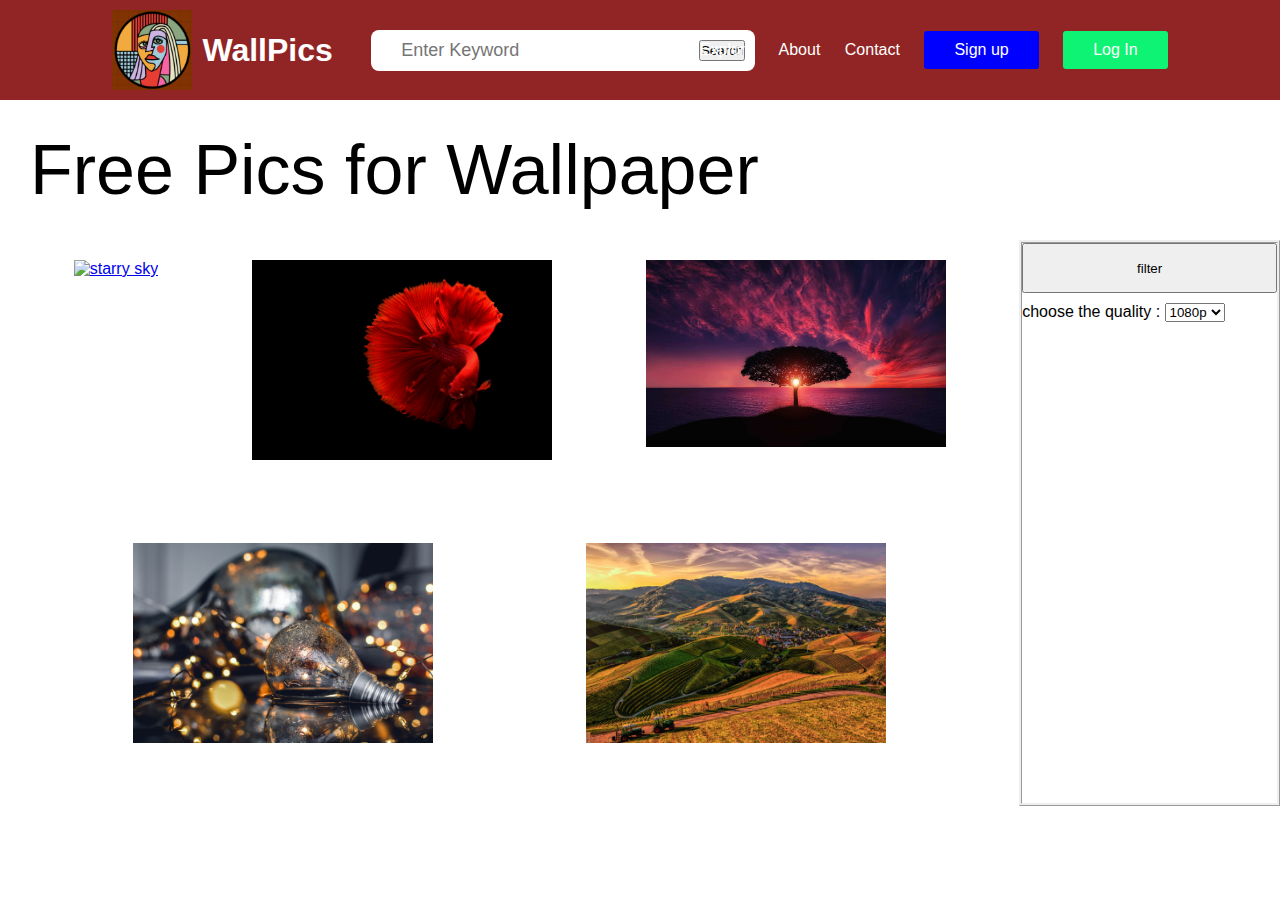
==== index.html @ d5b541eb "new" ====
<!DOCTYPE html>
<html lang="en">
<head>
    <meta charset="UTF-8">
    <meta http-equiv="X-UA-Compatible" content="IE=edge">
    <meta name="viewport" content="width=device-width, initial-scale=1.0">
    <title>Document</title>
    <link rel="stylesheet" href="css/index style.css">
</head>
<body>
    
    <!--header goes here-->

    <div class="header">

        <nav>
        <img class="logo" src="image/Logo.png" alt="logo">
        <div class="company-name"><h1 >WallPics</h1></div>
<div class="search">
        <form action="" >
            <input type="text" placeholder="Enter Keyword">
            <button type="submit">Search</button>
        </form>
</div>
         <ul class="nav-links">
           <li><a  href="">Home</a></li>
           <li><a  href="">Explore</a></li>
           <li><a  href="">About</a></li>
           <li><a  href="">Contact</a></li>
           <li class="sign">Sign up</li>
           <li class="log-in">Log In</li>
          </ul>
        
        </nav>   
    </div>


    <!--contents goes here -->

    <p class="big_name">Free Pics for Wallpaper</p>

    <div class="body-parent">
        <div class="images">
        
         <div>   
            <a href="image/starry sky.jpg"><img src="image/starry sky.jpg" alt="starry sky"></a>
         </div>

         <div> 
            <a href="image/red fish.jpg"><img src="image/red fish.jpg" alt=""></a>
         </div>

         <div> 
            <a href="image/The tree.jpg"><img src="image/The tree.jpg" alt=""></a>
         </div>

         <div> 
            <a href="image/Fantasy bulb.jpg"><img src="image/Fantasy bulb.jpg" alt=""></a>
         </div>

         <div> 
            <a href="image/green landscape.jpg"><img src="image/green landscape.jpg" alt=""></a>
         </div>

        </div>

        <div class="filter">
            <button id="filter" type="submit">filter</button>
            <label for="quality">choose the quality :
                <select id="quality">
                 <option value="HD">1080p</option>
                 <option value="2k">2K</option>
                 <option value="4k">4K</option>
                 <option value="8k">8K</option>
            </label>
        </div>


    </div>
    
</body>
</html>
---- css/index style.css ----
* {
    margin: 0;
    padding: 0;
    font-family: "poppins", sans-serif;
    box-sizing: border-box;
    max-width: 1500px;
}



.header {
   height: 100px;
   width: 100%;
   padding: 0 8%;
   background: #912525;
   position: relative;
}

/*.nav-header {
   display: flex;
   flex-wrap: nowrap;
   justify-content: space-evenly;
} */

nav {
    display: flex;
    align-items: center;
    justify-content: space-between;
    width: auto;
} 

.logo {
    width: 100px;
    height: 100px;
    padding: 10px;
    
}

.company-name {
   color: #fff;
   left: 28%;
   flex: 1;
}

.nav-links {
    padding: 28px 0;
}

.search {
    position: absolute;
    left: 29%;
    width: 30%;
    max-width: 40%px;
    margin: auto;  
}

.nav-links li {
      display: inline-block;
      margin: 0 10px;
}

.nav-links li a {
    text-decoration: none;
    color: #fff;
    padding: 5px 0;
    position: relative;
}

.nav-links li a::after {
    content: '';
    background: #ff3d00;
    width: 0;
    height: 2px;
    position: absolute;
    bottom: 0;
    left: 0;
    transition: width 0.5s;
}

.nav-links li a:hover::after {
    width: 100%;
}

.sign {
    background: blue;
    color: #fff;
    padding: 10px 30px;
    border-radius: 3px;
    cursor: pointer;
}

.log-in {
    background: rgb(15, 243, 117);
    color: #fff;
    padding: 10px 30px;
    border-radius: 3px;
    cursor: pointer;
}

.search form {
    background: #fff;
    padding: 10px;
    border-radius: 8px;
    display: flex;
}

.search form input {
    flex: 1;
    border: none;
    outline: none;
    padding: 0 20px;
    font-size: 18px;
}

/* content css */

.big_name {
    font-size: 70px;
    font-family: 'Gill Sans', 'Gill Sans MT', Calibri, 'Trebuchet MS', sans-serif;
    margin: 30px 30px;
}

.body-parent {
    background: #ff3d00;
    display: flex;
    width: auto;
    justify-content: space-between;
}

.images {
   background-color: #fff;
   display: flex;
   flex-direction: row;
   flex: 8;
   justify-content: space-evenly;
   border: 5px;
   flex-wrap: wrap;
}

.images a:hover {
    opacity: 0.8;
}

.images img {
    max-width: 300px;
    max-height: 250px;
    flex-wrap: wrap;
    margin: 20px;
}

.filter {
    background: #fff;
    flex: 2;
    border-style: ridge;
    display: grid;
    grid-template-rows: 50px 500px;
    grid-gap: 10px;
}

.filter option {
    margin: 25px;
}
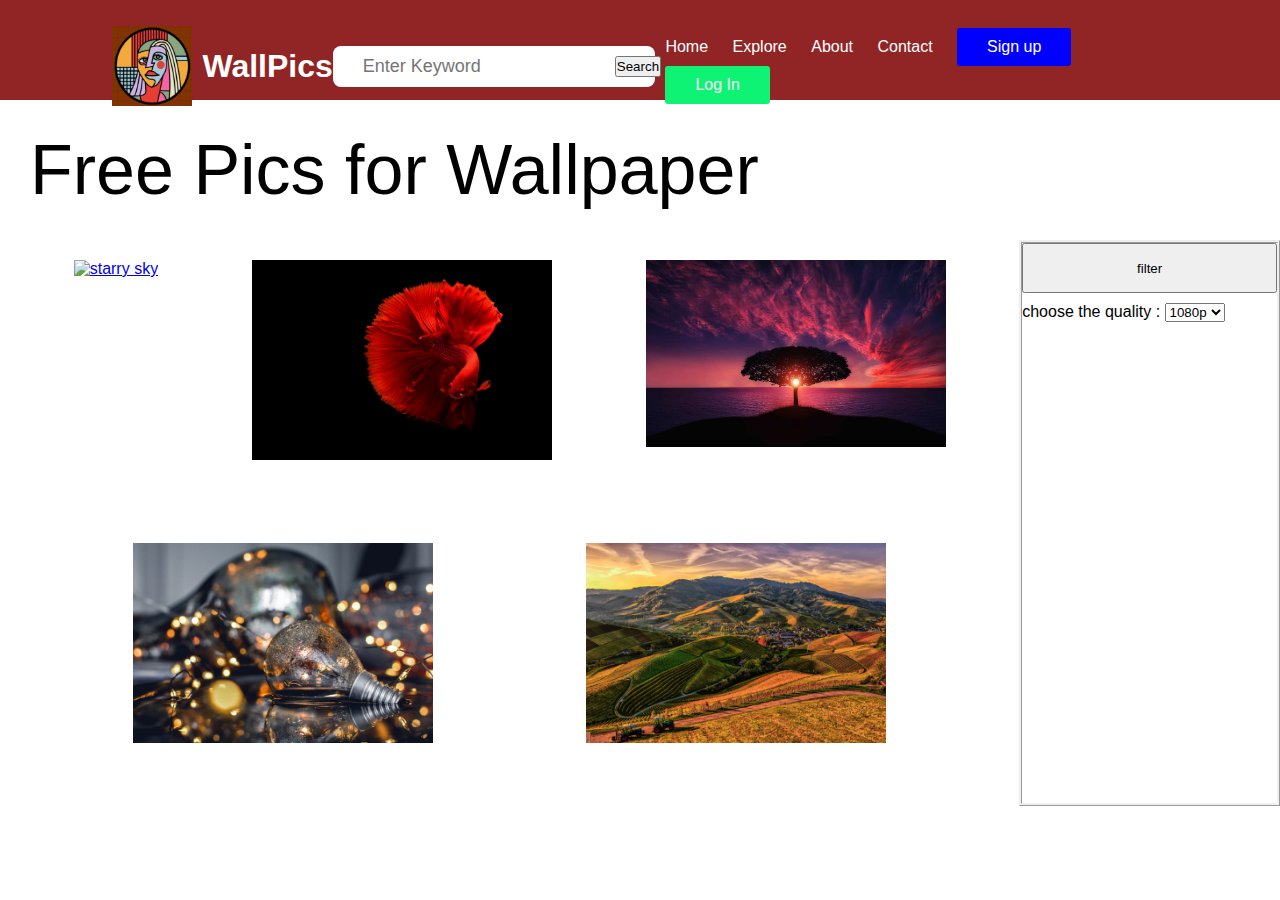
==== commit 62e8cd9b: "new" ====
--- a/index.html
+++ b/index.html
@@ -74,9 +74,51 @@
                  <option value="8k">8K</option>
             </label>
         </div>
+</div>
+    
+<footer class="footer">
+    <div class="container">
+        <div class="row">
+            <div class="footer-col">
+                <h4>company</h4>
+                <ul>
+                    <li><a href="#">about us</a></li>
+                    <li><a href="#">our services</a></li>
+                    <li><a href="#">privacy policy</a></li>
+                    <li><a href="#">affiliate program</a></li>
+                </ul>
+            </div>
+            <div class="footer-col">
+                <h4>get help</h4>
+                <ul>
+                    <li><a href="#">FAQ</a></li>
+                    <li><a href="#">shipping</a></li>
+                    <li><a href="#">returns</a></li>
+                    <li><a href="#">order status</a></li>
+                    <li><a href="#">payment options</a></li>
+                </ul>
+            </div>
+            <div class="footer-col">
+                <h4>online shop</h4>
+                <ul>
+                    <li><a href="#">watch</a></li>
+                    <li><a href="#">bag</a></li>
+                    <li><a href="#">shoes</a></li>
+                    <li><a href="#">dress</a></li>
+                </ul>
+            </div>
+            <div class="footer-col">
+                <h4>follow us</h4>
+                <div class="social-links">
+                    <a href="#"><i class="fab fa-facebook-f"></i></a>
+                    <a href="#"><i class="fab fa-twitter"></i></a>
+                    <a href="#"><i class="fab fa-instagram"></i></a>
+                    <a href="#"><i class="fab fa-linkedin-in"></i></a>
+                </div>
+            </div>
+        </div>
+    </div>
+</footer>
 
-
-    </div>
-    
 </body>
 </html>--- a/css/index style.css
+++ b/css/index style.css
@@ -6,27 +6,26 @@
     max-width: 1500px;
 }
 
-
+body {
+    align-self: center;
+}
 
 .header {
    height: 100px;
    width: 100%;
    padding: 0 8%;
    background: #912525;
-   position: relative;
+   position: sticky;
+   
 }
 
-/*.nav-header {
-   display: flex;
-   flex-wrap: nowrap;
-   justify-content: space-evenly;
-} */
 
 nav {
     display: flex;
     align-items: center;
     justify-content: space-between;
     width: auto;
+    flex-wrap: nowrap;
 } 
 
 .logo {
@@ -47,11 +46,9 @@
 }
 
 .search {
-    position: absolute;
-    left: 29%;
+    left: 10%;
     width: 30%;
-    max-width: 40%px;
-    margin: auto;  
+    flex: 3;
 }
 
 .nav-links li {
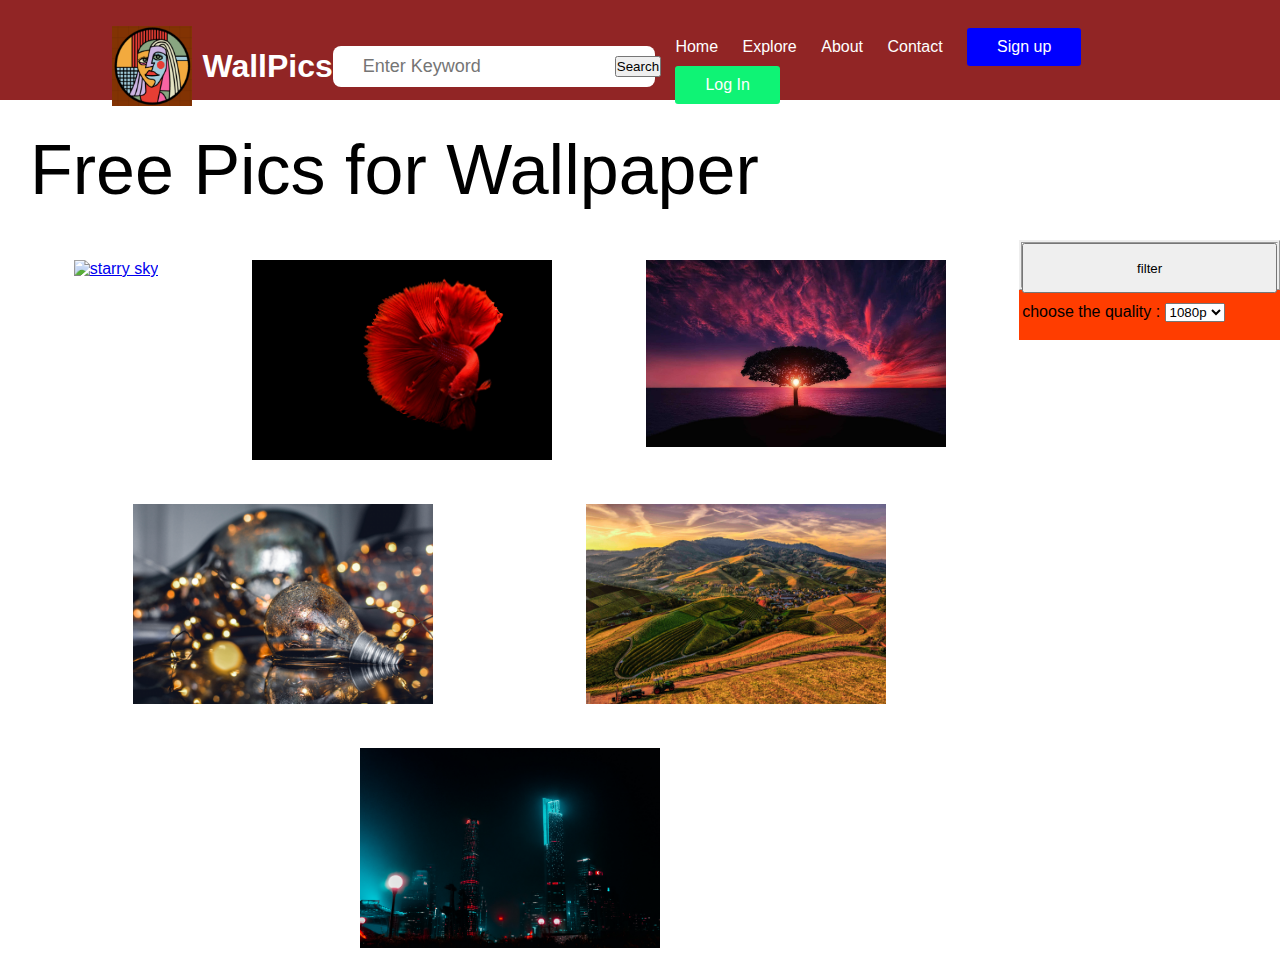
==== commit fc2cc7df: "almost final update" ====
--- a/index.html
+++ b/index.html
@@ -4,7 +4,7 @@
     <meta charset="UTF-8">
     <meta http-equiv="X-UA-Compatible" content="IE=edge">
     <meta name="viewport" content="width=device-width, initial-scale=1.0">
-    <title>Document</title>
+    <title>WallPics - free Wallpaper</title>
     <link rel="stylesheet" href="css/index style.css">
 </head>
 <body>
@@ -61,6 +61,10 @@
          <div> 
             <a href="image/green landscape.jpg"><img src="image/green landscape.jpg" alt=""></a>
          </div>
+          
+         <div> 
+            <a href="image/night city.jpg"><img src="image/night city.jpg" alt=""></a>
+         </div>
 
         </div>
 
@@ -76,10 +80,15 @@
         </div>
 </div>
     
-<footer class="footer">
-    <div class="container">
-        <div class="row">
-            <div class="footer-col">
+<!--footer goes here -->
+
+
+<h1>heloooooooooooooo</h1>
+<h1>heloooooooooooooo</h1>
+<h1>heloooooooooooooo</h1>
+<h1>heloooooooooooooo</h1>
+
+ <!--<div class="footer">
                 <h4>company</h4>
                 <ul>
                     <li><a href="#">about us</a></li>
@@ -87,6 +96,7 @@
                     <li><a href="#">privacy policy</a></li>
                     <li><a href="#">affiliate program</a></li>
                 </ul>
+         <div>
             </div>
             <div class="footer-col">
                 <h4>get help</h4>
@@ -119,6 +129,7 @@
         </div>
     </div>
 </footer>
-
+-->
+   
 </body>
 </html>--- a/css/index style.css
+++ b/css/index style.css
@@ -6,9 +6,7 @@
     max-width: 1500px;
 }
 
-body {
-    align-self: center;
-}
+
 
 .header {
    height: 100px;
@@ -43,6 +41,7 @@
 
 .nav-links {
     padding: 28px 0;
+    padding-left: 10px;
 }
 
 .search {
@@ -54,6 +53,7 @@
 .nav-links li {
       display: inline-block;
       margin: 0 10px;
+      
 }
 
 .nav-links li a {
@@ -121,6 +121,7 @@
     background: #ff3d00;
     display: flex;
     width: auto;
+    height: 100px;
     justify-content: space-between;
 }
 
@@ -132,6 +133,7 @@
    justify-content: space-evenly;
    border: 5px;
    flex-wrap: wrap;
+   height: 100px;
 }
 
 .images a:hover {
@@ -152,9 +154,16 @@
     display: grid;
     grid-template-rows: 50px 500px;
     grid-gap: 10px;
+    height: 50px;
 }
 
 .filter option {
     margin: 25px;
 }
 
+
+
+
+/* footer */
+
+
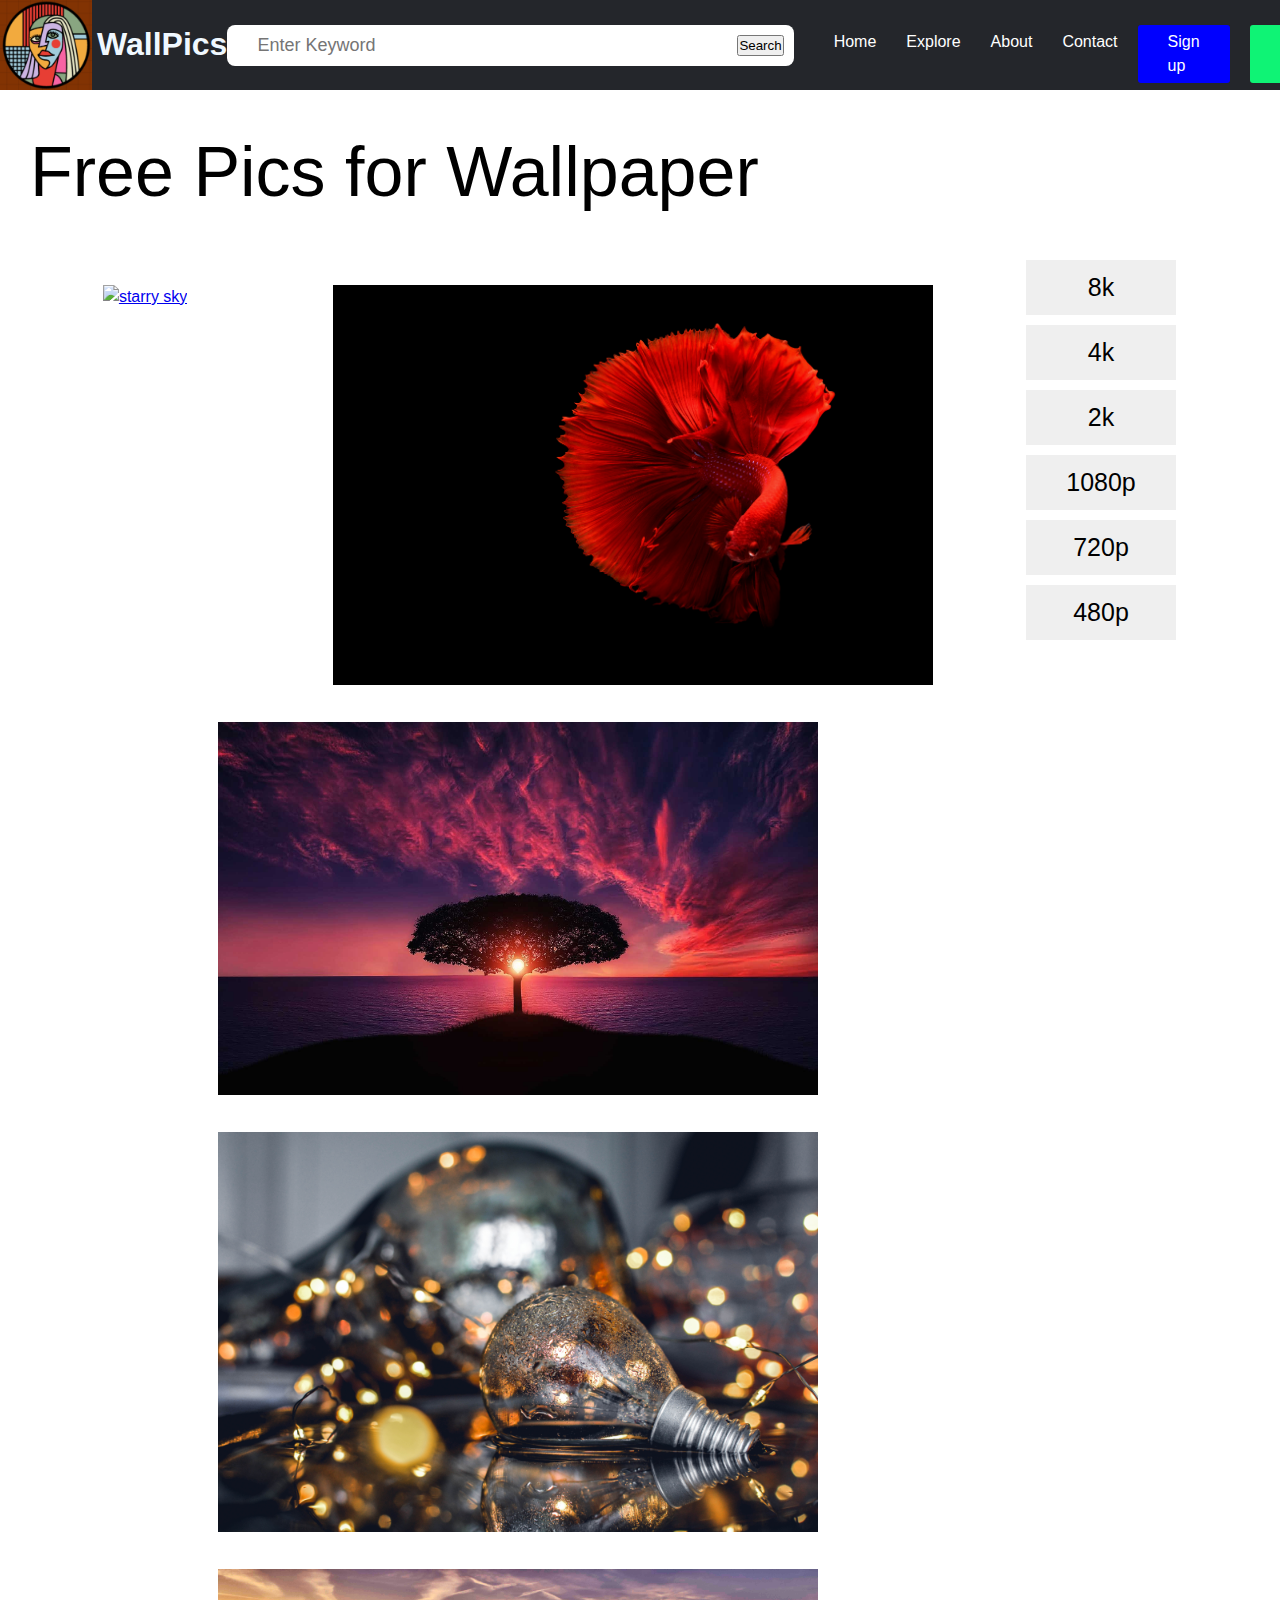
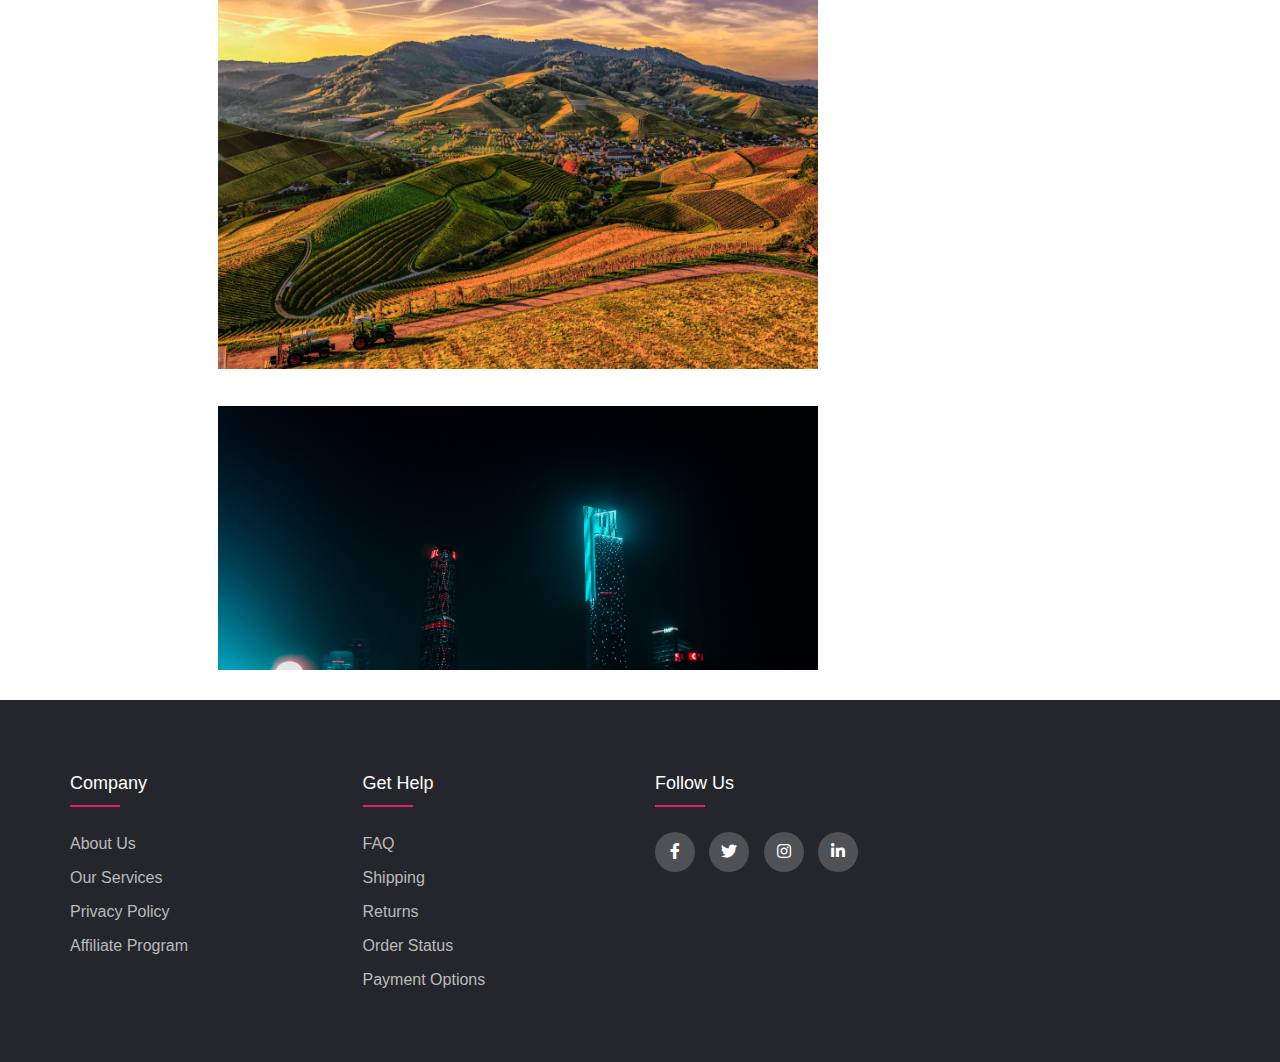
==== commit 2721f4e5: "index html done" ====
--- a/index.html
+++ b/index.html
@@ -1,135 +1,164 @@
 <!DOCTYPE html>
 <html lang="en">
 <head>
-    <meta charset="UTF-8">
-    <meta http-equiv="X-UA-Compatible" content="IE=edge">
-    <meta name="viewport" content="width=device-width, initial-scale=1.0">
-    <title>WallPics - free Wallpaper</title>
-    <link rel="stylesheet" href="css/index style.css">
+  <title>Footer Design</title>
+  <meta charset="utf-8">
+  <meta name="viewport" content="width=device-width, initial-scale=1">
+  <link rel="stylesheet" href="css/new.css">
+  <link rel="stylesheet" type="text/css" href="https://cdnjs.cloudflare.com/ajax/libs/font-awesome/5.15.1/css/all.min.css">
 </head>
 <body>
-    
-    <!--header goes here-->
+      
+	<!-- html for header-->
+	   <div class="header">
 
-    <div class="header">
+		<div class="logo">
+			<img class="logo" src="image/Logo.png" alt="logo"><h1 >  WallPics</h1>
+		</div>
 
-        <nav>
-        <img class="logo" src="image/Logo.png" alt="logo">
-        <div class="company-name"><h1 >WallPics</h1></div>
-<div class="search">
-        <form action="" >
-            <input type="text" placeholder="Enter Keyword">
-            <button type="submit">Search</button>
-        </form>
-</div>
-         <ul class="nav-links">
-           <li><a  href="">Home</a></li>
-           <li><a  href="">Explore</a></li>
-           <li><a  href="">About</a></li>
-           <li><a  href="">Contact</a></li>
-           <li class="sign">Sign up</li>
-           <li class="log-in">Log In</li>
-          </ul>
-        
-        </nav>   
-    </div>
+		<div class="company-name">
+			
+		</div>
+		
+		<div class="search">
+			<form action="" >
+				<input type="text" placeholder="Enter Keyword">
+				<button type="submit">Search</button>
+			</form>
+		</div>
+
+		<div class="nav-links">
+			<ul class="nav-links">
+				<li><a  href="">Home</a></li>
+				<li><a  href="">Explore</a></li>
+				<li><a  href="">About</a></li>
+				<li><a  href="">Contact</a></li>
+				</ul>
+			   
+		</div>
+
+		<div>
+			<ul class="log">
+				<li class="sign">Sign up</li>
+				<li class="log-in">Log In</li>
+			</ul>
+		</div>
 
 
-    <!--contents goes here -->
-
-    <p class="big_name">Free Pics for Wallpaper</p>
-
-    <div class="body-parent">
-        <div class="images">
-        
-         <div>   
-            <a href="image/starry sky.jpg"><img src="image/starry sky.jpg" alt="starry sky"></a>
-         </div>
-
-         <div> 
-            <a href="image/red fish.jpg"><img src="image/red fish.jpg" alt=""></a>
-         </div>
-
-         <div> 
-            <a href="image/The tree.jpg"><img src="image/The tree.jpg" alt=""></a>
-         </div>
-
-         <div> 
-            <a href="image/Fantasy bulb.jpg"><img src="image/Fantasy bulb.jpg" alt=""></a>
-         </div>
-
-         <div> 
-            <a href="image/green landscape.jpg"><img src="image/green landscape.jpg" alt=""></a>
-         </div>
-          
-         <div> 
-            <a href="image/night city.jpg"><img src="image/night city.jpg" alt=""></a>
-         </div>
-
-        </div>
-
-        <div class="filter">
-            <button id="filter" type="submit">filter</button>
-            <label for="quality">choose the quality :
-                <select id="quality">
-                 <option value="HD">1080p</option>
-                 <option value="2k">2K</option>
-                 <option value="4k">4K</option>
-                 <option value="8k">8K</option>
-            </label>
-        </div>
-</div>
-    
-<!--footer goes here -->
 
 
-<h1>heloooooooooooooo</h1>
-<h1>heloooooooooooooo</h1>
-<h1>heloooooooooooooo</h1>
-<h1>heloooooooooooooo</h1>
 
- <!--<div class="footer">
-                <h4>company</h4>
-                <ul>
-                    <li><a href="#">about us</a></li>
-                    <li><a href="#">our services</a></li>
-                    <li><a href="#">privacy policy</a></li>
-                    <li><a href="#">affiliate program</a></li>
-                </ul>
-         <div>
-            </div>
-            <div class="footer-col">
-                <h4>get help</h4>
-                <ul>
-                    <li><a href="#">FAQ</a></li>
-                    <li><a href="#">shipping</a></li>
-                    <li><a href="#">returns</a></li>
-                    <li><a href="#">order status</a></li>
-                    <li><a href="#">payment options</a></li>
-                </ul>
-            </div>
-            <div class="footer-col">
-                <h4>online shop</h4>
-                <ul>
-                    <li><a href="#">watch</a></li>
-                    <li><a href="#">bag</a></li>
-                    <li><a href="#">shoes</a></li>
-                    <li><a href="#">dress</a></li>
-                </ul>
-            </div>
-            <div class="footer-col">
-                <h4>follow us</h4>
-                <div class="social-links">
-                    <a href="#"><i class="fab fa-facebook-f"></i></a>
-                    <a href="#"><i class="fab fa-twitter"></i></a>
-                    <a href="#"><i class="fab fa-instagram"></i></a>
-                    <a href="#"><i class="fab fa-linkedin-in"></i></a>
-                </div>
-            </div>
-        </div>
-    </div>
-</footer>
--->
-   
+
+
+
+
+
+
+	   </div>
+
+
+
+<!-- html for body content-->
+ 
+<p class="big_name">Free Pics for Wallpaper</p>
+
+      <div class="body-parent">
+
+		<div class="image-gallery">
+			<div>   
+				<a href="image/starry sky.jpg"><img src="image/starry sky.jpg" alt="starry sky"></a>
+			 </div>
+	
+			 <div> 
+				<a href="image/red fish.jpg"><img src="image/red fish.jpg" alt=""></a>
+			 </div>
+	
+			 <div> 
+				<a href="image/The tree.jpg"><img src="image/The tree.jpg" alt=""></a>
+			 </div>
+
+			 <div> 
+				<a href="image/Fantasy bulb.jpg"><img src="image/Fantasy bulb.jpg" alt=""></a>
+			 </div>
+	
+			 <div> 
+				<a href="image/green landscape.jpg"><img src="image/green landscape.jpg" alt=""></a>
+			 </div>
+			  
+			 <div> 
+				<a href="image/night city.jpg"><img src="image/night city.jpg" alt=""></a>
+			 </div>
+	
+	
+		</div>
+
+		<div class="filter">
+            <button>8k</button>
+			<button>4k</button>
+			<button>2k</button>
+			<button>1080p</button>
+			<button>720p</button>
+			<button>480p</button>
+		</div>
+
+
+
+
+
+
+
+
+
+
+
+
+
+
+
+
+
+	  </div>
+
+
+
+
+
+
+<!-- html for footer-->
+   <footer class="footer">
+  	 <div class="container">
+  	 	<div class="row">
+  	 		<div class="footer-col">
+  	 			<h4>company</h4>
+  	 			<ul>
+  	 				<li><a href="#">about us</a></li>
+  	 				<li><a href="#">our services</a></li>
+  	 				<li><a href="#">privacy policy</a></li>
+  	 				<li><a href="#">affiliate program</a></li>
+  	 			</ul>
+  	 		</div>
+  	 		<div class="footer-col">
+  	 			<h4>get help</h4>
+  	 			<ul>
+  	 				<li><a href="#">FAQ</a></li>
+  	 				<li><a href="#">shipping</a></li>
+  	 				<li><a href="#">returns</a></li>
+  	 				<li><a href="#">order status</a></li>
+  	 				<li><a href="#">payment options</a></li>
+  	 			</ul>
+  	 		</div>
+  	 		<div class="footer-col">
+  	 			<h4>follow us</h4>
+  	 			<div class="social-links">
+  	 				<a href="#"><i class="fab fa-facebook-f"></i></a>
+  	 				<a href="#"><i class="fab fa-twitter"></i></a>
+  	 				<a href="#"><i class="fab fa-instagram"></i></a>
+  	 				<a href="#"><i class="fab fa-linkedin-in"></i></a>
+  	 			</div>
+  	 		</div>
+  	 	</div>
+  	 </div>
+  </footer>
+
 </body>
-</html>+</html>
--- a/css/new.css
+++ b/css/new.css
@@ -0,0 +1,265 @@
+html, body {
+    margin: 0;
+    padding: 0;
+    height: 100vh;
+    width: 100%;
+    
+}
+
+
+.header {
+    background: #24262b;
+    height: 90px;
+    display: flex;
+    justify-content: space-around;
+    box-sizing: border-box;
+}
+
+.logo {
+    height: 90px;
+    display: flex;
+    
+}
+
+.logo h1 {
+   color: aliceblue;
+   padding-top: 20px; 
+   padding-left: 5px;
+}
+
+.search {
+   padding-top: 25px;
+   
+}
+
+.search form {
+    background: #fff;
+    padding: 10px;
+    border-radius: 8px;
+    display: flex;
+     
+}
+
+.search form input {
+    border: none;
+    outline: none;
+    padding: 0 20px;
+    font-size: 18px;
+    width: 500px;
+}
+
+.nav-links {
+    color: #fff;
+    display: flex;
+    padding-left: 10px;
+    padding-top: 15px;
+}
+
+.nav-links li {
+    display: inline-block;
+    margin: 0 10px;
+}
+
+.nav-links li a {
+  text-decoration: none;
+  color: #fff;
+  padding: 5px 0;
+  position: relative;
+}
+
+.nav-links li {
+    padding-left: 10px;
+}
+
+.nav-links li a::after {
+  content: '';
+  background: #ff3d00;
+  width: 0;
+  height: 2px;
+  position: absolute;
+  bottom: 0;
+  left: 0;
+  transition: width 0.5s;
+}
+
+.nav-links li a:hover::after {
+    width: 100%;
+}
+
+.log {
+    display: flex;
+    padding-left: 0;
+    padding-top: 25px;
+}
+
+.log li {
+    display: inline-block;
+    margin: 0 10px;
+}
+
+.sign {
+    background: blue;
+    color: #fff;
+    padding: 5px 30px;
+    border-radius: 3px;
+    cursor: pointer;
+}
+
+.log-in {
+    background: rgb(15, 243, 117);
+    color: #fff;
+    padding: 5px 30px;
+    border-radius: 3px;
+    cursor: pointer;
+}
+
+/* css for the body content goes here */
+
+.big_name {
+    font-size: 70px;
+    font-family: 'Gill Sans', 'Gill Sans MT', Calibri, 'Trebuchet MS', sans-serif;
+    margin: 30px 30px;
+}
+
+.body-parent {
+    display: flex;
+    box-sizing: border-box;
+    min-height: 1000px;
+    max-height: 3000px;
+    justify-content: space-between;
+    margin: 15px 15px;
+}
+
+.image-gallery {
+    max-height: 2000px;
+    width: 80%;
+    display: flex;
+    flex-wrap: wrap;
+    flex-direction: row;
+    margin: 15px 15px;
+    overflow: hidden;
+    justify-content: space-around;
+    border-radius: 10px;
+}
+
+.image-gallery img {
+    max-width: 600px;
+    max-height: 600px;
+    margin: 15px 25px;
+}
+
+.filter {
+    background: #fff;
+    max-height: 300px;
+    width: 20%;
+    display: flex;
+    flex-wrap: wrap;
+    padding: 30px auto;
+}
+
+.filter button {
+    width: 150px;
+    height: 55px;
+    margin: 5px;
+    font-size: 25px;
+    border: 0px;
+}
+
+
+
+/*  css for the footer goes here*/
+
+body{
+	line-height: 1.5;
+	font-family: 'Poppins', sans-serif;
+}
+*{
+	margin:0;
+	padding:0;
+	box-sizing: border-box;
+}
+.container{
+	max-width: 1170px;
+	margin:auto;
+}
+.row{
+	display: flex;
+	flex-wrap: wrap;
+}
+ul{
+	list-style: none;
+}
+.footer{
+	background-color: #24262b;
+    padding: 70px 0;
+    margin: 10px 0;
+}
+.footer-col{
+   width: 25%;
+   padding: 0 15px;
+}
+.footer-col h4{
+	font-size: 18px;
+	color: #ffffff;
+	text-transform: capitalize;
+	margin-bottom: 35px;
+	font-weight: 500;
+	position: relative;
+}
+.footer-col h4::before{
+	content: '';
+	position: absolute;
+	left:0;
+	bottom: -10px;
+	background-color: #e91e63;
+	height: 2px;
+	box-sizing: border-box;
+	width: 50px;
+}
+.footer-col ul li:not(:last-child){
+	margin-bottom: 10px;
+}
+.footer-col ul li a{
+	font-size: 16px;
+	text-transform: capitalize;
+	color: #ffffff;
+	text-decoration: none;
+	font-weight: 300;
+	color: #bbbbbb;
+	display: block;
+	transition: all 0.3s ease;
+}
+.footer-col ul li a:hover{
+	color: #ffffff;
+	padding-left: 8px;
+}
+.footer-col .social-links a{
+	display: inline-block;
+	height: 40px;
+	width: 40px;
+	background-color: rgba(255,255,255,0.2);
+	margin:0 10px 10px 0;
+	text-align: center;
+	line-height: 40px;
+	border-radius: 50%;
+	color: #ffffff;
+	transition: all 0.5s ease;
+}
+.footer-col .social-links a:hover{
+	color: #24262b;
+	background-color: #ffffff;
+}
+
+/* responsive */
+
+@media(max-width: 767px){
+    .footer-col{
+      width: 50%;
+      margin-bottom: 30px;
+  }
+  }
+  @media(max-width: 574px){
+    .footer-col{
+      width: 100%;
+  }
+  }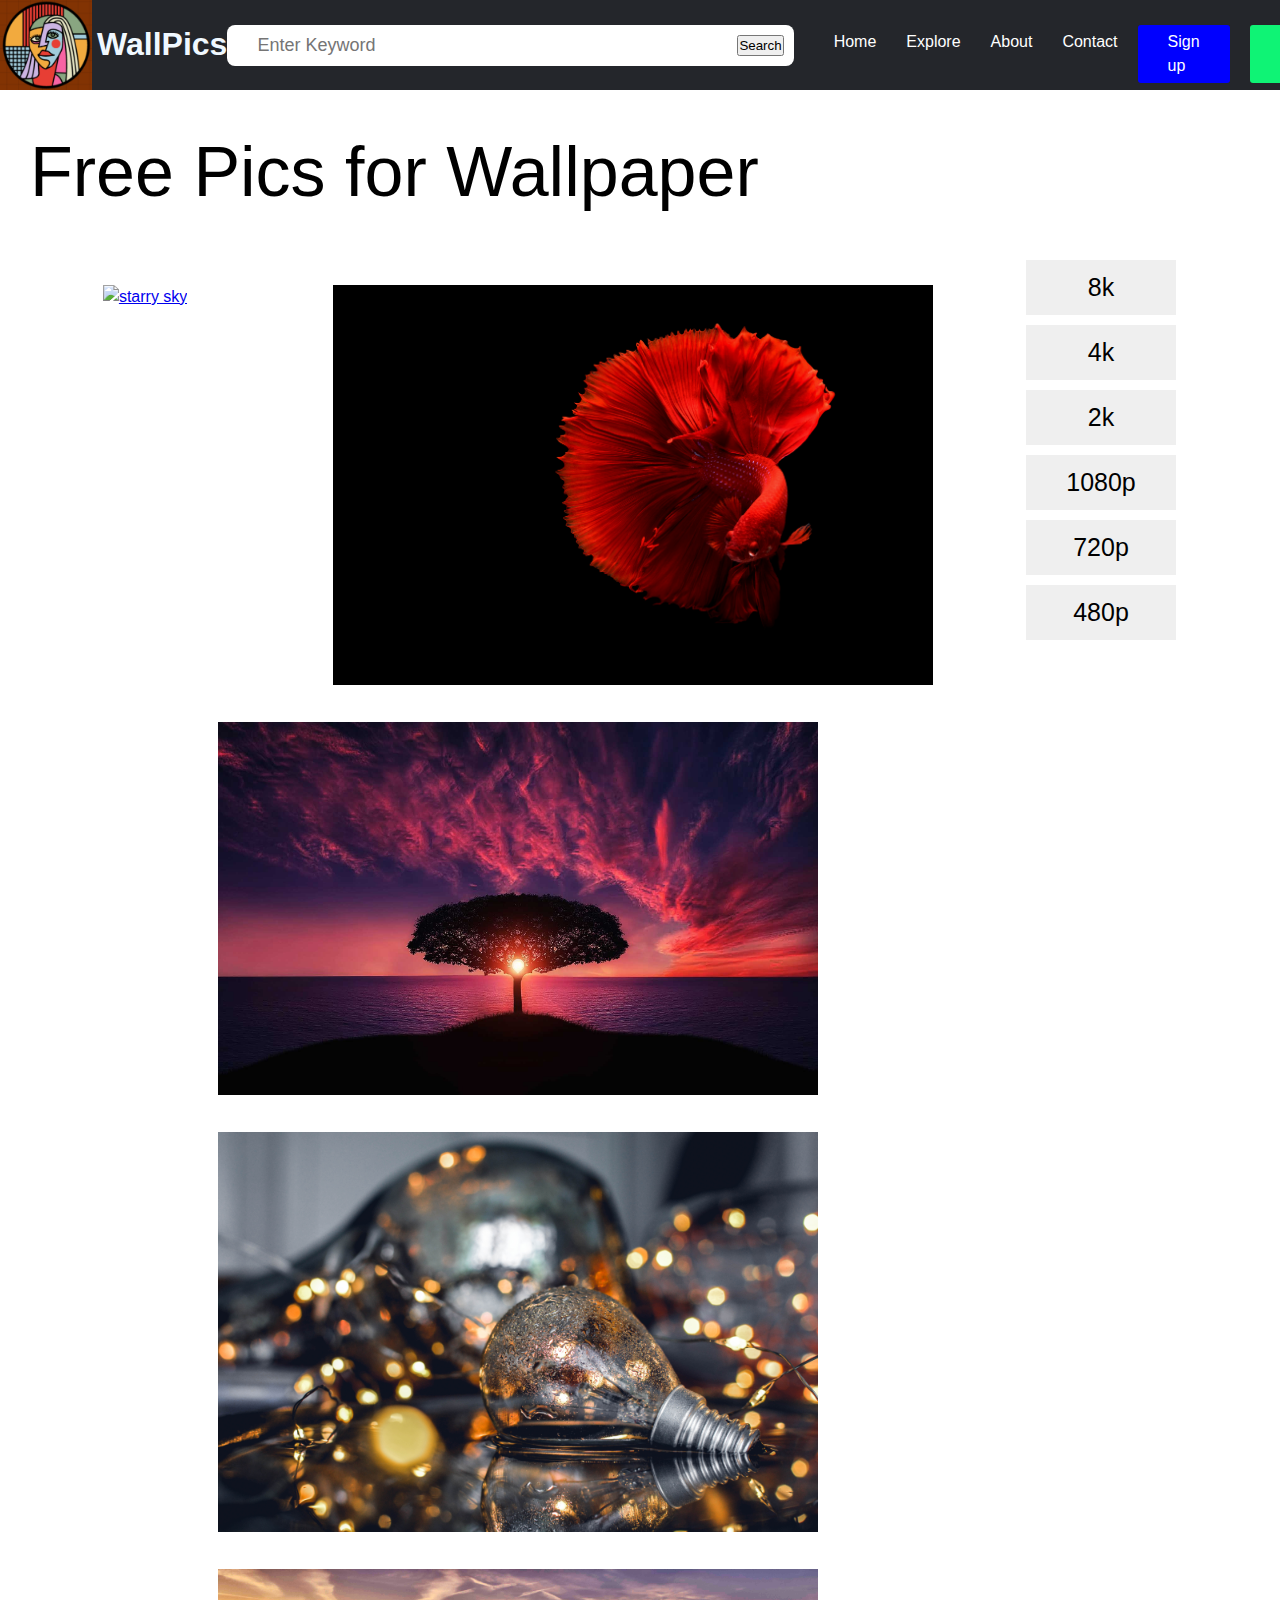
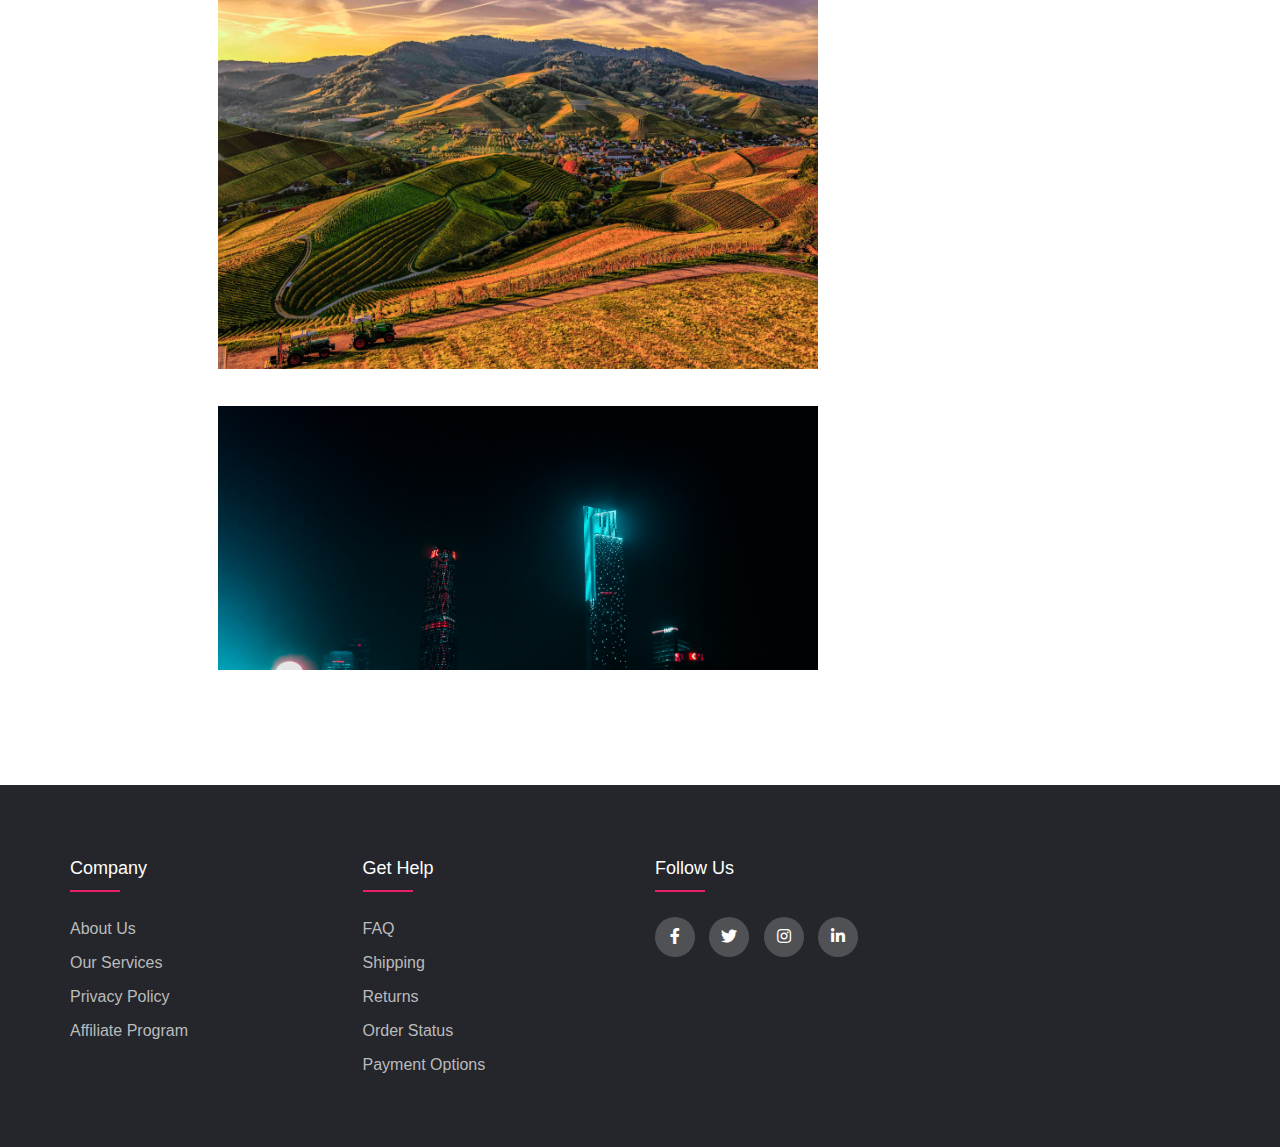
==== commit 4ed5c5ea: "new update" ====
--- a/index.html
+++ b/index.html
@@ -4,7 +4,7 @@
   <title>Footer Design</title>
   <meta charset="utf-8">
   <meta name="viewport" content="width=device-width, initial-scale=1">
-  <link rel="stylesheet" href="css/new.css">
+  <link rel="stylesheet" href="css/index.css">
   <link rel="stylesheet" type="text/css" href="https://cdnjs.cloudflare.com/ajax/libs/font-awesome/5.15.1/css/all.min.css">
 </head>
 <body>
@@ -39,22 +39,13 @@
 
 		<div>
 			<ul class="log">
-				<li class="sign">Sign up</li>
+				<a href="html/sign up.html"><li class="sign">Sign up</li></a>
 				<li class="log-in">Log In</li>
 			</ul>
 		</div>
 
 
-
-
-
-
-
-
-
-
-
-	   </div>
+	</div>
 
 
 
@@ -102,25 +93,10 @@
 		</div>
 
 
+</div>
 
 
-
-
-
-
-
-
-
-
-
-
-
-
-
-	  </div>
-
-
-
+    <a href=""></a>
 
 
 
--- a/css/index.css
+++ b/css/index.css
@@ -0,0 +1,273 @@
+html, body {
+    margin: 0;
+    padding: 0;
+    height: 100vh;
+    width: 100%;
+}
+
+
+.header {
+    background: #24262b;
+    height: 90px;
+    display: flex;
+    justify-content: space-around;
+    box-sizing: border-box;
+}
+
+.logo {
+    height: 90px;
+    display: flex;
+    
+}
+
+.logo h1 {
+   color: aliceblue;
+   padding-top: 20px; 
+   padding-left: 5px;
+}
+
+.search {
+   padding-top: 25px;
+   
+}
+
+.search form {
+    background: #fff;
+    padding: 10px;
+    border-radius: 8px;
+    display: flex;
+     
+}
+
+.search form input {
+    border: none;
+    outline: none;
+    padding: 0 20px;
+    font-size: 18px;
+    width: 500px;
+}
+
+.nav-links {
+    color: #fff;
+    display: flex;
+    padding-left: 10px;
+    padding-top: 15px;
+}
+
+.nav-links li {
+    display: inline-block;
+    margin: 0 10px;
+}
+
+.nav-links li a {
+  text-decoration: none;
+  color: #fff;
+  padding: 5px 0;
+  position: relative;
+}
+
+.nav-links li {
+    padding-left: 10px;
+}
+
+.nav-links li a::after {
+  content: '';
+  background: #ff3d00;
+  width: 0;
+  height: 2px;
+  position: absolute;
+  bottom: 0;
+  left: 0;
+  transition: width 0.5s;
+}
+
+.nav-links li a:hover::after {
+    width: 100%;
+}
+
+.log {
+    display: flex;
+    padding-left: 0;
+    padding-top: 25px;
+}
+
+.log li {
+    display: inline-block;
+    margin: 0 10px;
+}
+
+.sign {
+    background: blue;
+    color: #fff;
+    padding: 5px 30px;
+    border-radius: 3px;
+    cursor: pointer;
+}
+
+.log-in {
+    background: rgb(15, 243, 117);
+    color: #fff;
+    padding: 5px 30px;
+    border-radius: 3px;
+    cursor: pointer;
+}
+
+/* css for the body content goes here */
+
+.big_name {
+    font-size: 70px;
+    font-family: 'Gill Sans', 'Gill Sans MT', Calibri, 'Trebuchet MS', sans-serif;
+    margin: 30px 30px;
+}
+
+.body-parent {
+    display: flex;
+    box-sizing: border-box;
+    min-height: 1000px;
+    max-height: 3000px;
+    justify-content: space-between;
+    margin: 15px 15px;
+}
+
+.image-gallery {
+    max-height: 2000px;
+    width: 80%;
+    display: flex;
+    flex-wrap: wrap;
+    flex-direction: row;
+    margin: 15px 15px;
+    overflow: hidden;
+    justify-content: space-around;
+    border-radius: 10px;
+}
+
+.image-gallery img {
+    max-width: 600px;
+    max-height: 600px;
+    margin: 15px 25px;
+}
+
+.image-gallery a:hover {
+    opacity: 0.8;
+}
+
+.filter {
+    background: #fff;
+    max-height: 300px;
+    width: 20%;
+    display: flex;
+    flex-wrap: wrap;
+    padding: 30px auto;
+}
+
+.filter button {
+    width: 150px;
+    height: 55px;
+    margin: 5px 5px;
+    font-size: 25px;
+    border: 0px;
+}
+
+.filter button:hover {
+    border: 1px solid;
+    cursor: pointer;
+    
+}
+
+
+/*  css for the footer goes here*/
+
+body{
+	line-height: 1.5;
+	font-family: 'Poppins', sans-serif;
+}
+*{
+	margin:0;
+	padding:0;
+	box-sizing: border-box;
+}
+.container{
+	max-width: 1170px;
+	margin:auto;
+}
+.row{
+	display: flex;
+	flex-wrap: wrap;
+}
+ul{
+	list-style: none;
+}
+.footer{
+	background-color: #24262b;
+    padding: 70px 0;
+    margin: 100px 0;
+}
+.footer-col{
+   width: 25%;
+   padding: 0 15px;
+}
+.footer-col h4{
+	font-size: 18px;
+	color: #ffffff;
+	text-transform: capitalize;
+	margin-bottom: 35px;
+	font-weight: 500;
+	position: relative;
+}
+.footer-col h4::before{
+	content: '';
+	position: absolute;
+	left:0;
+	bottom: -10px;
+	background-color: #e91e63;
+	height: 2px;
+	box-sizing: border-box;
+	width: 50px;
+}
+.footer-col ul li:not(:last-child){
+	margin-bottom: 10px;
+}
+.footer-col ul li a{
+	font-size: 16px;
+	text-transform: capitalize;
+	color: #ffffff;
+	text-decoration: none;
+	font-weight: 300;
+	color: #bbbbbb;
+	display: block;
+	transition: all 0.3s ease;
+}
+.footer-col ul li a:hover{
+	color: #ffffff;
+	padding-left: 8px;
+}
+.footer-col .social-links a{
+	display: inline-block;
+	height: 40px;
+	width: 40px;
+	background-color: rgba(255,255,255,0.2);
+	margin:0 10px 10px 0;
+	text-align: center;
+	line-height: 40px;
+	border-radius: 50%;
+	color: #ffffff;
+	transition: all 0.5s ease;
+}
+.footer-col .social-links a:hover{
+	color: #24262b;
+	background-color: #ffffff;
+}
+
+/* responsive */
+
+@media(max-width: 767px){
+    .footer-col{
+      width: 50%;
+      margin-bottom: 30px;
+  }
+  }
+  @media(max-width: 574px){
+    .footer-col{
+      width: 100%;
+  }
+  }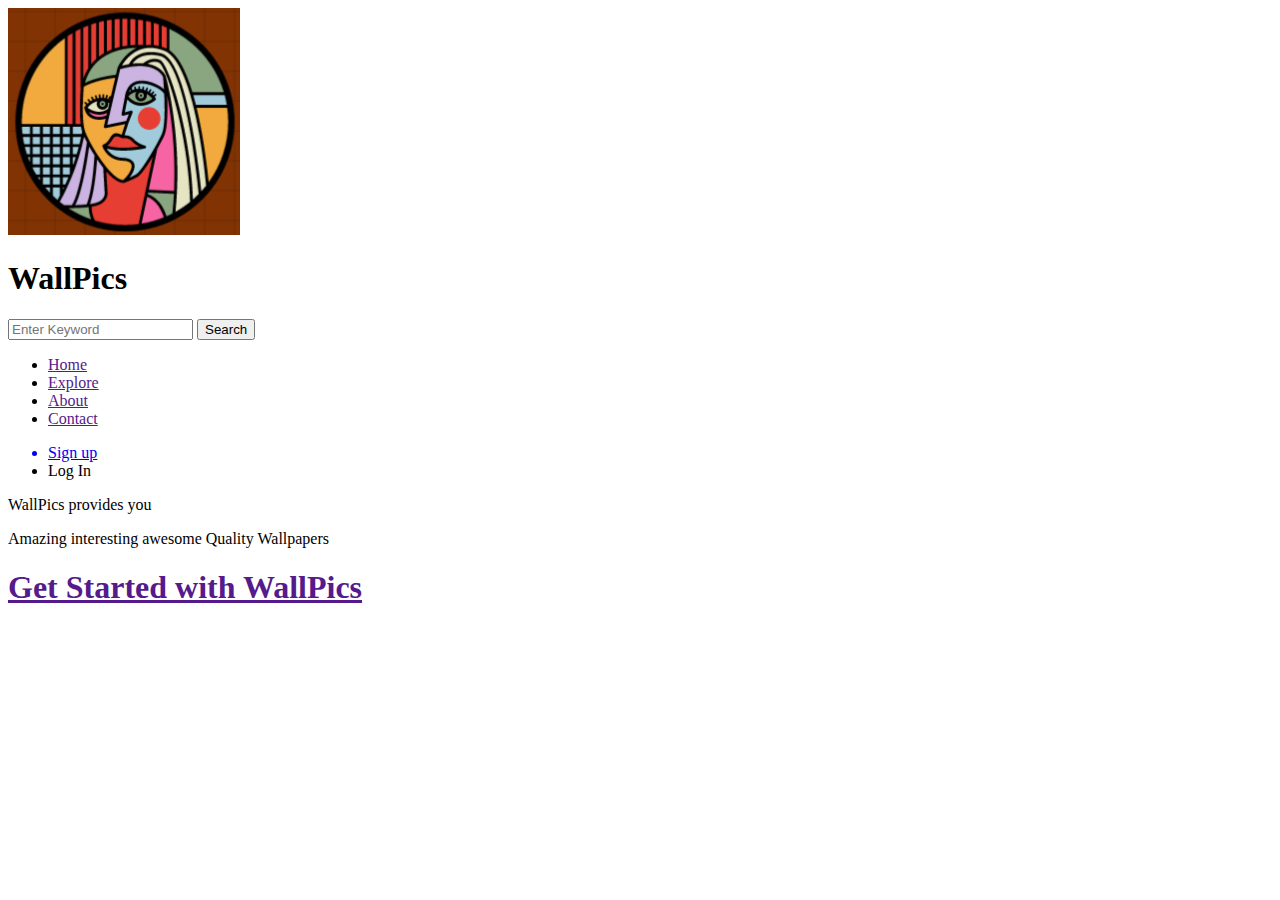
==== commit a3a04204: "final update" ====
--- a/index.html
+++ b/index.html
@@ -1,16 +1,15 @@
 <!DOCTYPE html>
 <html lang="en">
 <head>
-  <title>Footer Design</title>
-  <meta charset="utf-8">
-  <meta name="viewport" content="width=device-width, initial-scale=1">
-  <link rel="stylesheet" href="css/index.css">
-  <link rel="stylesheet" type="text/css" href="https://cdnjs.cloudflare.com/ajax/libs/font-awesome/5.15.1/css/all.min.css">
+    <meta charset="UTF-8">
+    <meta http-equiv="X-UA-Compatible" content="IE=edge">
+    <meta name="viewport" content="width=device-width, initial-scale=1.0">
+    <title>Document</title>
+    <link rel="stylesheet" href="css/home.css">
 </head>
 <body>
-      
-	<!-- html for header-->
-	   <div class="header">
+
+    <div class="header">
 
 		<div class="logo">
 			<img class="logo" src="image/Logo.png" alt="logo"><h1 >  WallPics</h1>
@@ -47,94 +46,18 @@
 
 	</div>
 
-
-
-<!-- html for body content-->
- 
-<p class="big_name">Free Pics for Wallpaper</p>
-
-      <div class="body-parent">
-
-		<div class="image-gallery">
-			<div>   
-				<a href="image/starry sky.jpg"><img src="image/starry sky.jpg" alt="starry sky"></a>
-			 </div>
-	
-			 <div> 
-				<a href="image/red fish.jpg"><img src="image/red fish.jpg" alt=""></a>
-			 </div>
-	
-			 <div> 
-				<a href="image/The tree.jpg"><img src="image/The tree.jpg" alt=""></a>
-			 </div>
-
-			 <div> 
-				<a href="image/Fantasy bulb.jpg"><img src="image/Fantasy bulb.jpg" alt=""></a>
-			 </div>
-	
-			 <div> 
-				<a href="image/green landscape.jpg"><img src="image/green landscape.jpg" alt=""></a>
-			 </div>
-			  
-			 <div> 
-				<a href="image/night city.jpg"><img src="image/night city.jpg" alt=""></a>
-			 </div>
-	
-	
-		</div>
-
-		<div class="filter">
-            <button>8k</button>
-			<button>4k</button>
-			<button>2k</button>
-			<button>1080p</button>
-			<button>720p</button>
-			<button>480p</button>
-		</div>
-
-
-</div>
-
-
-    <a href=""></a>
-
-
-
-<!-- html for footer-->
-   <footer class="footer">
-  	 <div class="container">
-  	 	<div class="row">
-  	 		<div class="footer-col">
-  	 			<h4>company</h4>
-  	 			<ul>
-  	 				<li><a href="#">about us</a></li>
-  	 				<li><a href="#">our services</a></li>
-  	 				<li><a href="#">privacy policy</a></li>
-  	 				<li><a href="#">affiliate program</a></li>
-  	 			</ul>
-  	 		</div>
-  	 		<div class="footer-col">
-  	 			<h4>get help</h4>
-  	 			<ul>
-  	 				<li><a href="#">FAQ</a></li>
-  	 				<li><a href="#">shipping</a></li>
-  	 				<li><a href="#">returns</a></li>
-  	 				<li><a href="#">order status</a></li>
-  	 				<li><a href="#">payment options</a></li>
-  	 			</ul>
-  	 		</div>
-  	 		<div class="footer-col">
-  	 			<h4>follow us</h4>
-  	 			<div class="social-links">
-  	 				<a href="#"><i class="fab fa-facebook-f"></i></a>
-  	 				<a href="#"><i class="fab fa-twitter"></i></a>
-  	 				<a href="#"><i class="fab fa-instagram"></i></a>
-  	 				<a href="#"><i class="fab fa-linkedin-in"></i></a>
-  	 			</div>
-  	 		</div>
-  	 	</div>
-  	 </div>
-  </footer>
-
+   <div class="big"> 
+	  <div class="wrapper">
+        <p>WallPics provides you</p>
+          <div class="words">
+            <span>Amazing</span>
+            <span>interesting</span>
+            <span>awesome</span>
+            <span>Quality</span>
+            <span>Wallpapers</span>
+          </div>
+      </div>
+	  <h1><a class="start-link" href="">Get Started with WallPics</a></h1>
+  </div>
 </body>
-</html>
+</html>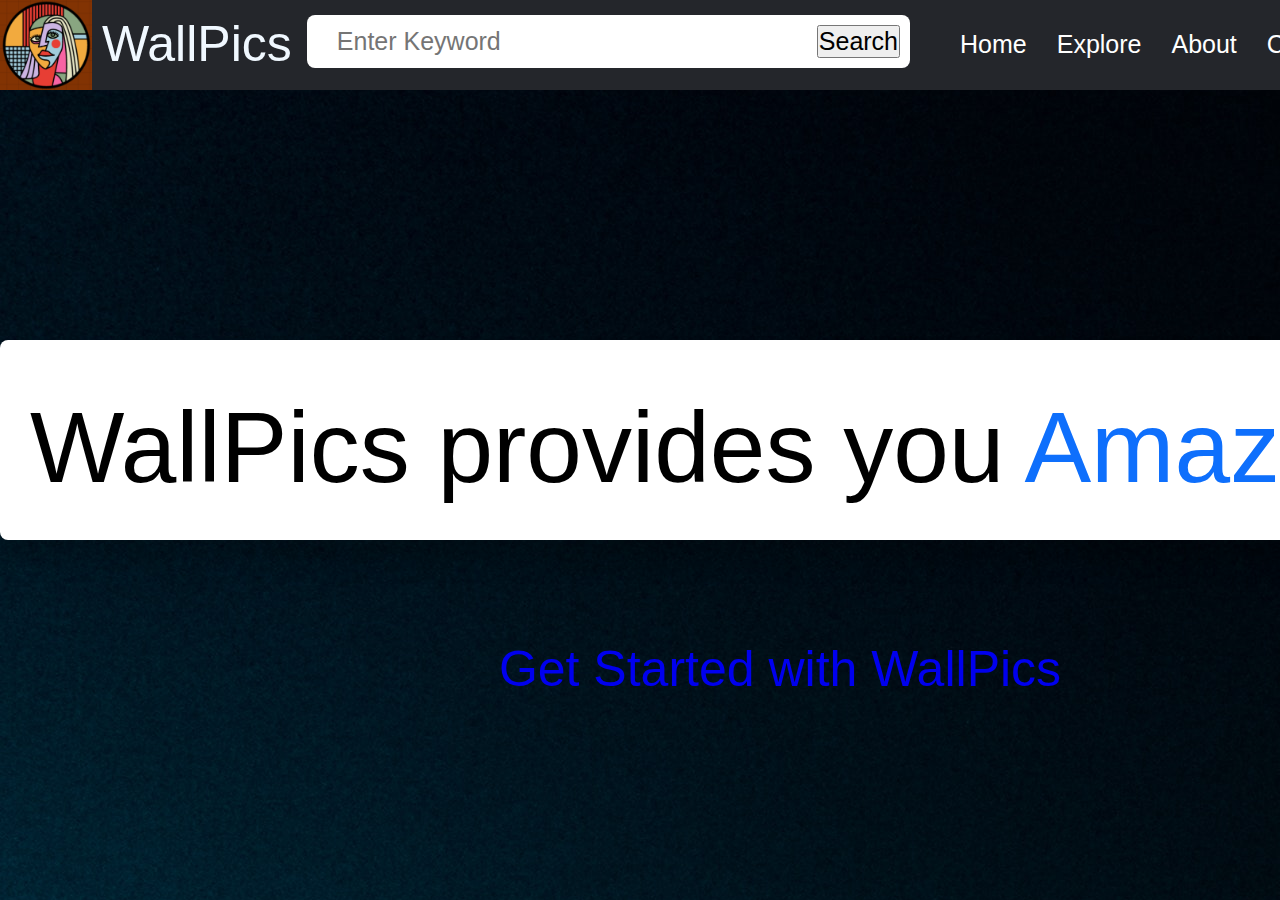
==== commit 31f331c4: "final update" ====
--- a/index.html
+++ b/index.html
@@ -5,7 +5,7 @@
     <meta http-equiv="X-UA-Compatible" content="IE=edge">
     <meta name="viewport" content="width=device-width, initial-scale=1.0">
     <title>Document</title>
-    <link rel="stylesheet" href="css/home.css">
+    <link rel="stylesheet" href="css/index.css">
 </head>
 <body>
 
@@ -57,7 +57,7 @@
             <span>Wallpapers</span>
           </div>
       </div>
-	  <h1><a class="start-link" href="">Get Started with WallPics</a></h1>
+	  <h1><a class="start-link" href="html/home page.html">Get Started with WallPics</a></h1>
   </div>
 </body>
 </html>--- a/css/index.css
+++ b/css/index.css
@@ -0,0 +1,199 @@
+html, body {
+    margin: 0;
+    padding: 0;
+    height: 100vh;
+    width: 100%;
+    background-image: url(../image/night\ city.jpg);
+}
+
+
+.header {
+    background: #24262b;
+    height: 90px;
+    display: flex;
+    justify-content: space-around;
+    box-sizing: border-box;
+}
+
+.logo {
+    height: 90px;
+    display: flex;
+    justify-content: center;
+}
+
+.logo h1 {
+   color: aliceblue; 
+   padding-left: 5px;
+   font-size: 50px;
+   margin: 15px 5px;
+}
+
+.search {
+   margin: 15px 10px;
+   
+}
+
+.search form {
+    background: #fff;
+    padding: 10px;
+    border-radius: 8px;
+    display: flex;
+    
+}
+
+.search form input {
+    border: none;
+    outline: none;
+    padding: 0 20px;
+    font-size: 18px;
+    width: 500px;
+    font-size: 25px; 
+}
+
+.nav-links {
+    color: #fff;
+    display: flex;
+    padding-left: 10px;
+    padding-top: 15px;
+}
+
+.nav-links li {
+    display: inline-block;
+    margin: 0 10px;
+}
+
+.nav-links li a {
+  text-decoration: none;
+  color: #fff;
+  padding: 5px 0;
+  position: relative;
+}
+
+.nav-links li {
+    padding-left: 10px;
+}
+
+.nav-links li a::after {
+  content: '';
+  background: #ff3d00;
+  width: 0;
+  height: 2px;
+  position: absolute;
+  bottom: 0;
+  left: 0;
+  transition: width 0.5s;
+}
+
+.nav-links li a:hover::after {
+    width: 100%;
+}
+
+.log {
+    display: flex;
+    padding-left: 0;
+    padding-top: 25px;
+}
+
+.log li {
+    display: inline-block;
+    margin: 0 10px;
+}
+
+.sign {
+    background: blue;
+    color: #fff;
+    padding: 5px 30px;
+    border-radius: 3px;
+    cursor: pointer;
+}
+
+.log-in {
+    background: rgb(15, 243, 117);
+    color: #fff;
+    padding: 5px 30px;
+    border-radius: 3px;
+    cursor: pointer;
+}
+
+
+
+/* */
+
+*,
+*:before,
+*:after{
+    padding: 0;
+    margin: 0;
+    box-sizing: border-box;
+    font-family: "Poppins",sans-serif;
+    font-weight: 500;
+    font-size: 25px;
+}
+.big {
+    height: 50%;
+    display: grid;
+    place-items: center;
+}
+.wrapper{
+    box-sizing: content-box;
+    background-color: #fff;
+    height: 100px;
+    width: 1500px;
+    padding: 50px 30px;
+    margin: 250px 0;
+    margin-bottom: 100px;
+    display: flex;
+    border-radius: 8px;
+    box-shadow: 0 20px 25px rgba(0,0,0,0.2);
+}
+.words{
+    overflow: hidden;
+}
+
+.words span,p {
+    font-size: 100px;
+}
+
+span{
+    display: block;
+    height: 100%;
+    padding-left: 20px;
+    color: #0e6ffc;
+    animation: spin_words 6s infinite;
+    
+}
+@keyframes spin_words{
+    10%{
+        transform: translateY(-112%);
+    }
+    25%{
+        transform: translateY(-100%);
+    }
+    35%{
+        transform: translateY(-212%);
+    }
+    50%{
+        transform: translateY(-200%);
+    }
+    60%{
+        transform: translateY(-312%);
+    }
+    75%{
+        transform: translateY(-300%);
+    }
+    85%{
+        transform: translateY(-412%);
+    }
+    100%{
+        transform: translateY(-400%);
+    }
+}
+
+.start-link {
+    font-size: 50px;
+    text-decoration: none;
+}
+
+.start-link:hover {
+    color:aqua;
+}